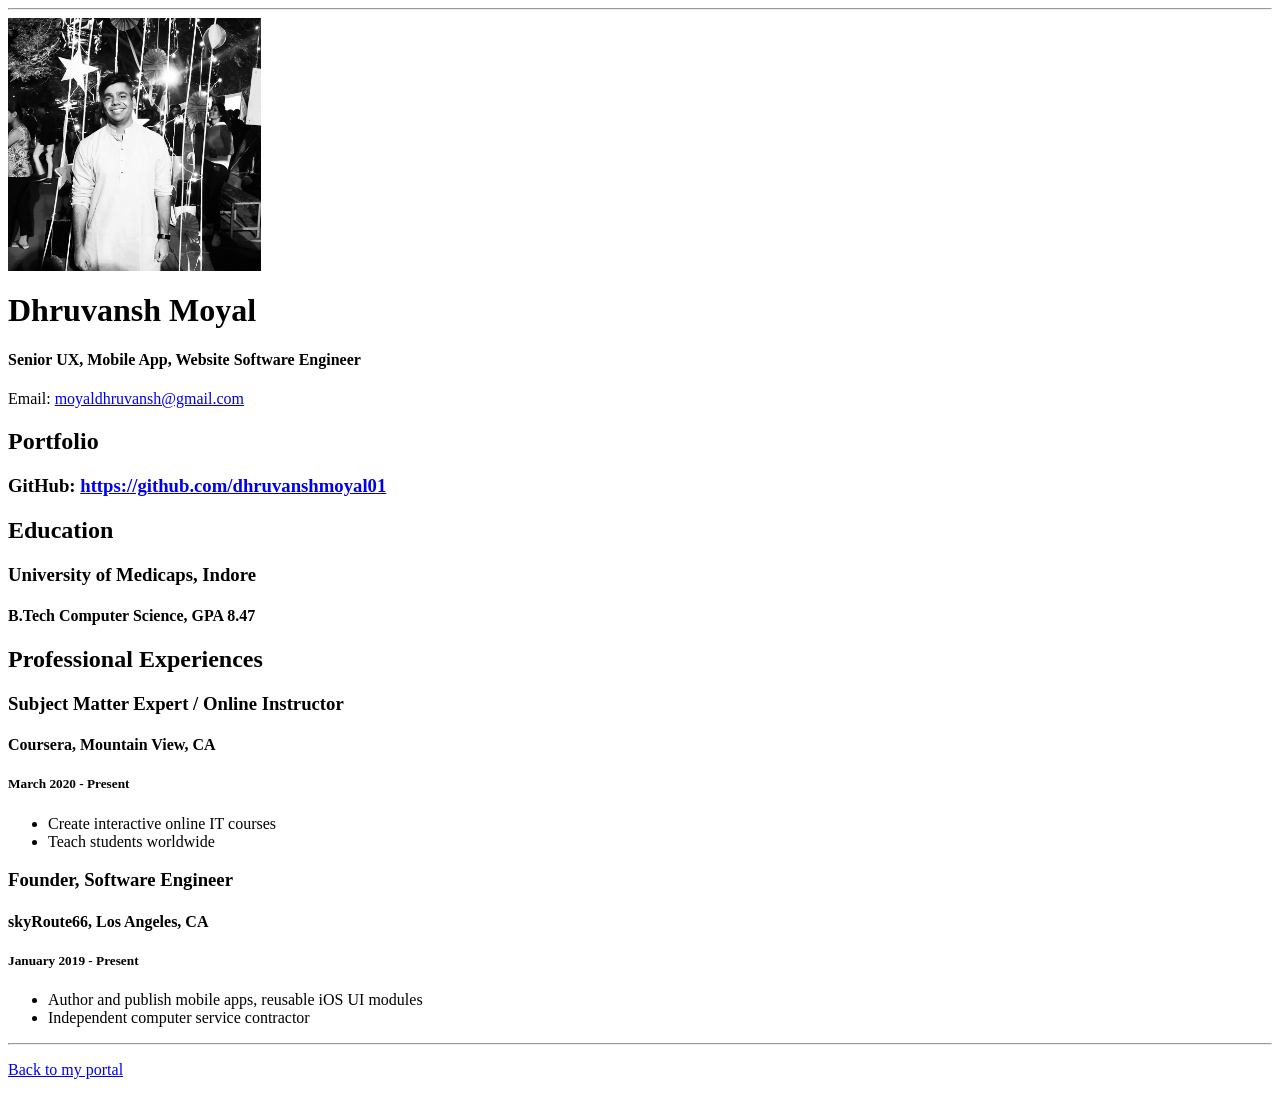
==== resume.html @ 86f681dd "uploading primary code" ====
<html lang="en">

  <header>
    <title>Dhruvansh's Resume</title>
  </header>

  <body>
    <hr>

    <img src="images/profile.jpg" alt="Dhruvansh's headshot" width="20%">

    <h1>Dhruvansh Moyal</h1>
    <h4>Senior UX, Mobile App, Website Software Engineer</h4>

    <p>Email: <a href="mailto:moyaldhruvansh@gmail.com" target="_blank">moyaldhruvansh@gmail.com</a></p>
    <!-- don't post physical address, personal phone number or other personal information on the web! -->

    <h2>Portfolio</h2>
      <h3>GitHub: <a href="https://github.com/dhruvanshmoyal01" target="_blank">https://github.com/dhruvanshmoyal01</a></h3>

    <h2>Education</h2>

    <h3>University of Medicaps, Indore</h3>
    <h4>B.Tech Computer Science, GPA 8.47</h4>

    <h2>Professional Experiences</h2>

    <h3>Subject Matter Expert / Online Instructor</h3>
    <h4>Coursera, Mountain View, CA</h4>
    <h5>March 2020 - Present</h5>
      <ul>
        <li>Create interactive online IT courses</li>
        <li>Teach students worldwide</li>
      </ul>

    <h3>Founder, Software Engineer</h3>
    <h4>skyRoute66, Los Angeles, CA</h4>
    <h5>January 2019 - Present</h5>
      <ul>
        <li>Author and publish mobile apps, reusable iOS UI modules</li>
        <li>Independent computer service contractor</li>
      </ul>
  </body>

  <footer>
  <hr>
  <p><a href="index.html">Back to my portal</a><p>
  </footer>

</html>
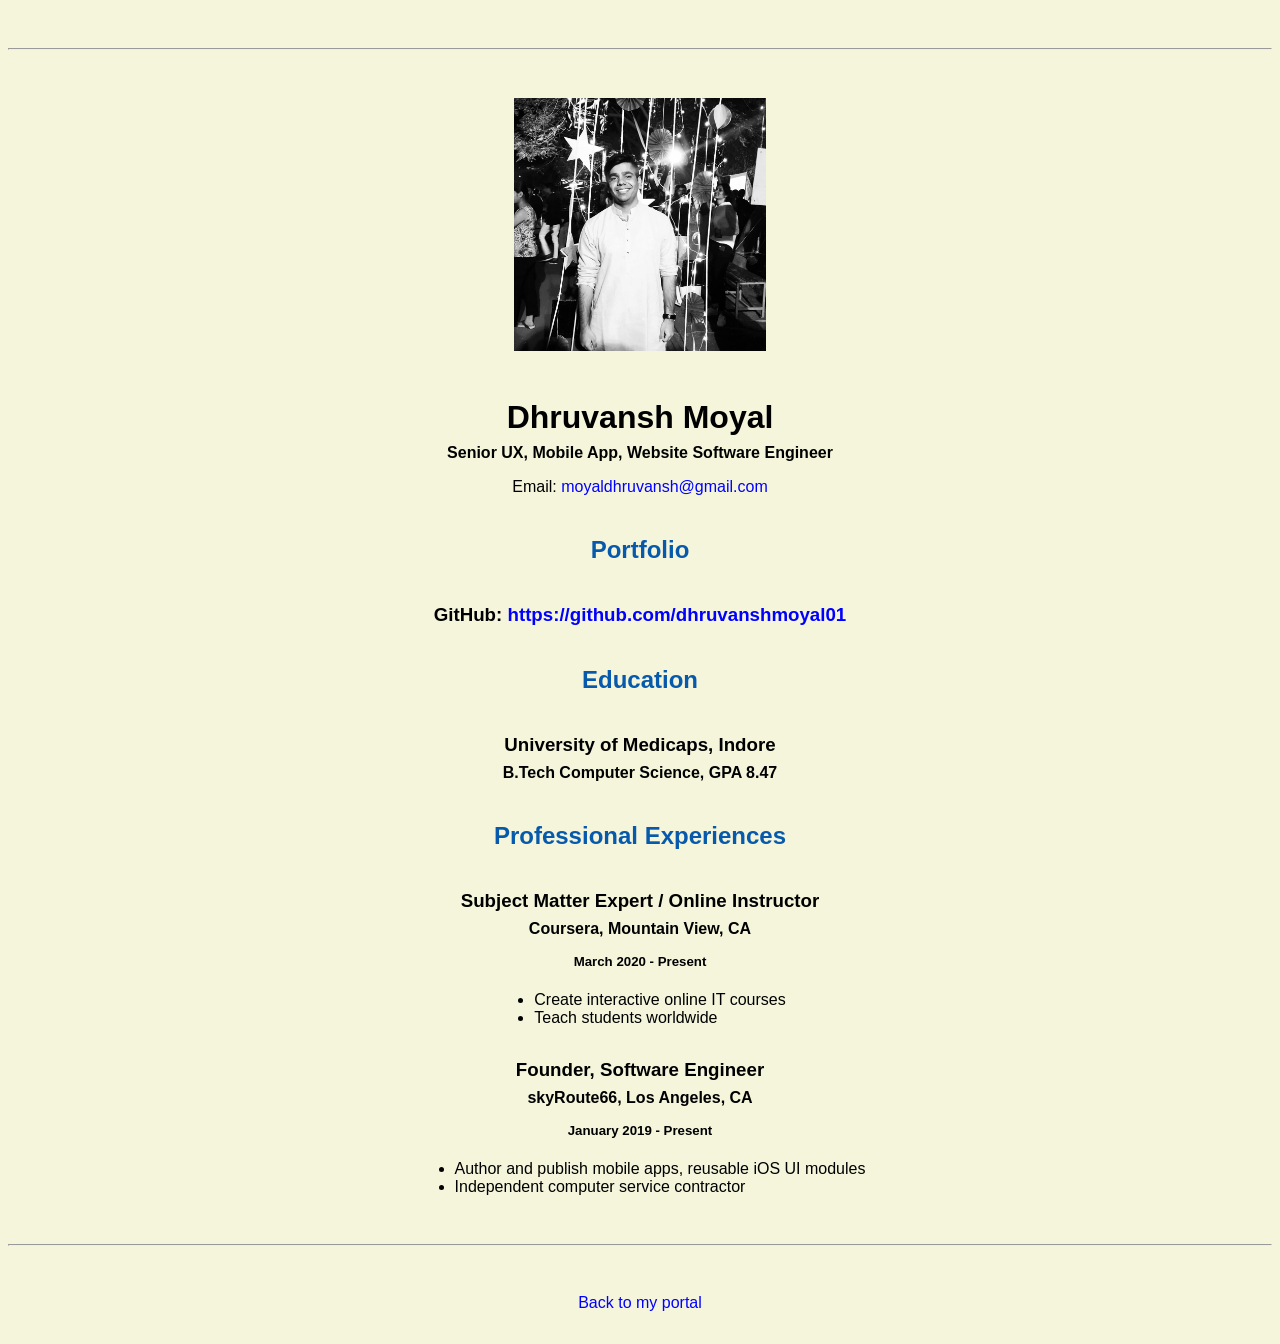
==== commit 81b65838: "finishing changes" ====
--- a/resume.html
+++ b/resume.html
@@ -2,6 +2,10 @@
 
   <header>
     <title>Dhruvansh's Resume</title>
+    <link rel="stylesheet" type="text/css" href="css/master.css">
+    <meta name="viewpoint" content = "width = device-width, initail-scale=1, shrink-to-fit=no">
+    <meta name="name" content="Dhruvansh Moyal's Portal"><!-- having this tag for SEO-->
+    <meta name="robots" content="noindex, nofollow"><!-- Remove this line when wesite is live -->
   </header>
 
   <body>
--- a/css/master.css
+++ b/css/master.css
@@ -0,0 +1,73 @@
+/* Cascading stylesheet for the website */
+
+/* Text inside these asterisks and slashes are comments for human */
+
+  a {
+    /* set the text color to blue here */
+    color: blue;
+    /* This means we do not want hyperlinks to be underlined */
+    text-decoration: none;
+  }
+
+  a:hover {
+    /* set the text color to red here */
+    color: red;
+    /* This means we do not want hyperlinks to be underlined */
+    text-decoration: none; 
+    
+  }
+
+  body {
+    /* set the background color here */
+    background-color: beige;
+    /* set the text color to black here */
+    color: black; 
+    /* set the font here */
+    font-family: Arial, Helvetica, sans-serif;
+    /* set the text alignment here */
+    text-align: center;
+   }
+
+  footer {
+    margin-top: 2rem;
+    margin-bottom: 2rem;
+  }
+
+  h1 {
+    margin-bottom: 0.5rem;
+    margin-top: 3rem;
+   }
+
+  h2 {
+    /* set the text color of to #075AAB here */
+    color: #075AAB;
+    /* set both the bottom margin and top margin to 2.5rem here */
+    margin-bottom: 2.5rem;
+    margin-top: 2.5rem;    
+   }
+
+  h3 {
+    margin-bottom: 0;
+    margin-top: 2rem;
+  }
+
+  h4 {
+    margin-bottom: 1rem;
+    margin-top: 0.5rem;
+  }
+
+  h5 {
+    margin-top: 0.5rem;
+  }
+
+  hr {
+    margin-bottom: 3rem;
+    margin-top: 3rem;
+  }
+
+  /* this controls how the bullet points in the resume page looks */
+  ul {
+    display: table;
+    margin: 0 auto;
+    text-align: left;
+  }
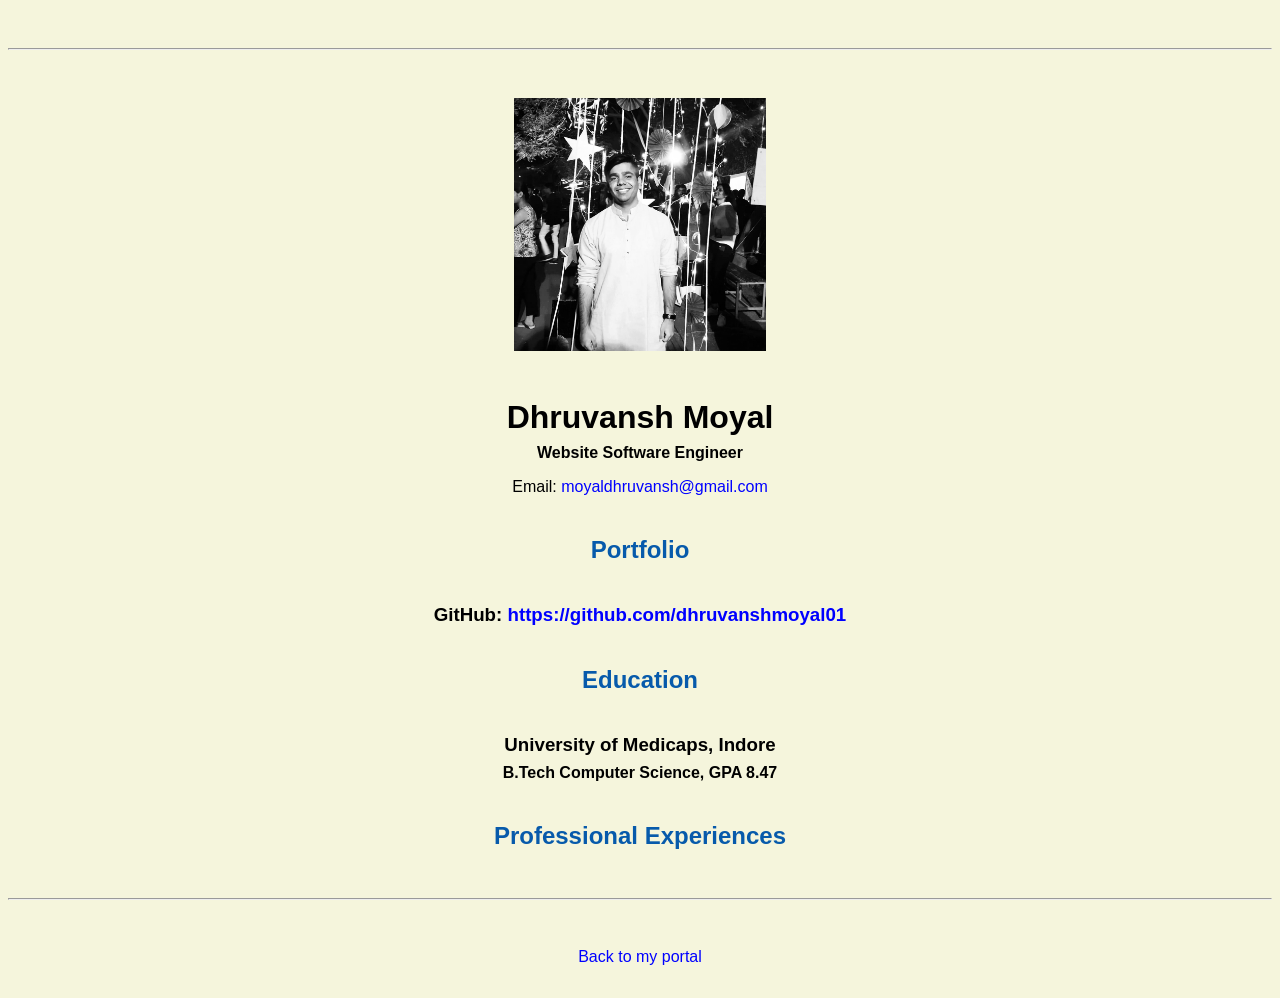
==== commit 4af51a24: "update resume" ====
--- a/resume.html
+++ b/resume.html
@@ -14,7 +14,7 @@
     <img src="images/profile.jpg" alt="Dhruvansh's headshot" width="20%">
 
     <h1>Dhruvansh Moyal</h1>
-    <h4>Senior UX, Mobile App, Website Software Engineer</h4>
+    <h4>Website Software Engineer</h4>
 
     <p>Email: <a href="mailto:moyaldhruvansh@gmail.com" target="_blank">moyaldhruvansh@gmail.com</a></p>
     <!-- don't post physical address, personal phone number or other personal information on the web! -->
@@ -29,21 +29,6 @@
 
     <h2>Professional Experiences</h2>
 
-    <h3>Subject Matter Expert / Online Instructor</h3>
-    <h4>Coursera, Mountain View, CA</h4>
-    <h5>March 2020 - Present</h5>
-      <ul>
-        <li>Create interactive online IT courses</li>
-        <li>Teach students worldwide</li>
-      </ul>
-
-    <h3>Founder, Software Engineer</h3>
-    <h4>skyRoute66, Los Angeles, CA</h4>
-    <h5>January 2019 - Present</h5>
-      <ul>
-        <li>Author and publish mobile apps, reusable iOS UI modules</li>
-        <li>Independent computer service contractor</li>
-      </ul>
   </body>
 
   <footer>
@@ -51,4 +36,4 @@
   <p><a href="index.html">Back to my portal</a><p>
   </footer>
 
-</html>+</html>
